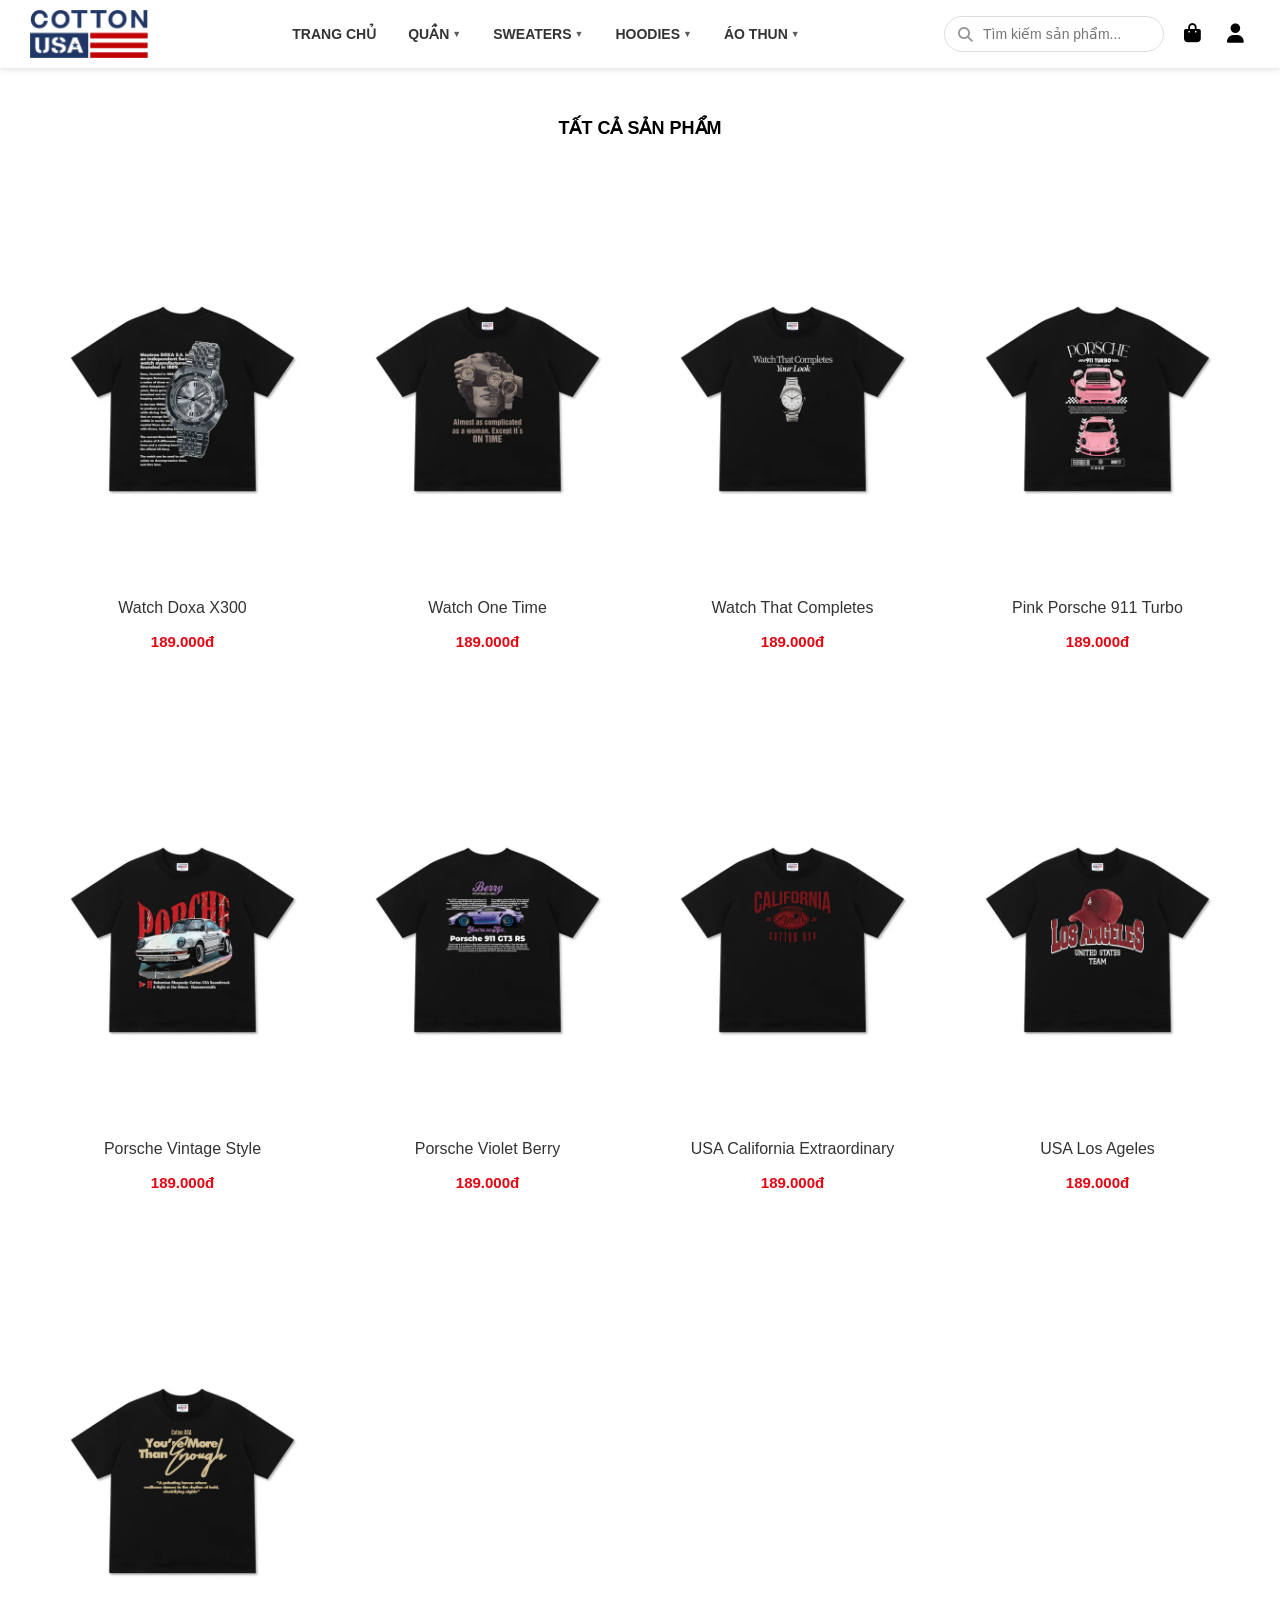
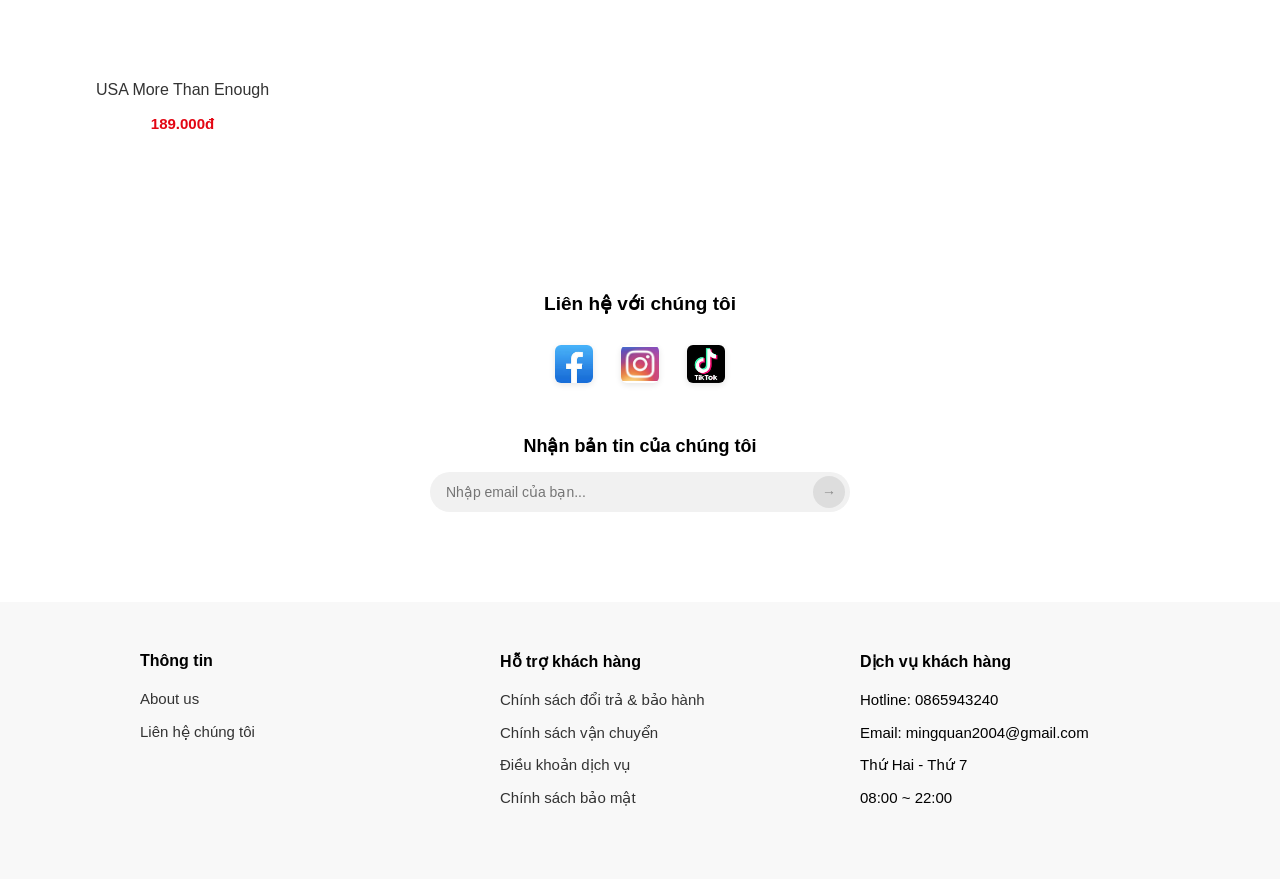
==== aothun.html @ df797b48 "init project" ====
<!DOCTYPE html>
<html lang="vi">
<head>
    <meta charset="UTF-8">
    <meta name="viewport" content="width=device-width, initial-scale=1.0">
    <link rel="stylesheet" href="https://cdnjs.cloudflare.com/ajax/libs/font-awesome/6.5.2/css/all.min.css">
    <link rel="stylesheet" href="style.css">
    <title>DANH MỤC SẢN PHẨM</title>
    <style>
        .product-item.hidden {
            display: none !important;
        }
    </style>
</head>
<body>
    <header>
        <div class="logo">
            <img src="images/logo.avif" alt="Cotton USA">
        </div>
        <ul class="MENU">
            <li><a href="index.html">TRANG CHỦ</a></li>
            <li class="has-submenu">
                <a href="quan.html">QUẦN <span class="arrow">▼</span></a>
                <ul class="sub-menu">
                    <li><a href="quan.html?type=ong-suong">Quần Ống Suông</a></li>
                    <li><a href="quan.html?type=jogger">Quần Jogger</a></li>
                </ul>
            </li>
            <li class="has-submenu">
                <a href="sweater.html">SWEATERS <span class="arrow">▼</span></a>
                <ul class="sub-menu">
                    <li><a href="sweater.html?id=US001">University Sweater</a></li>
                    <li><a href="sweater.html?id=CS001">Car Sweater</a></li>
                    <li><a href="sweater.html?id=FS001">Floral Sweater</a></li>
                </ul>
            </li>
            <li class="has-submenu">
                <a href="hoodies.html">HOODIES <span class="arrow">▼</span></a>
                <ul class="sub-menu">
                    <li><a href="hoodies.html?id=BH001">Basic Hoodie</a></li>
                    <li><a href="hoodies.html?id=PH001">Porsche Hoodie</a></li>
                    <li><a href="hoodies.html?id=USAH001">USA Hoodie</a></li>
                </ul>
            </li>
           <li class="has-submenu">
                <a href="aothun.html ,">ÁO THUN <span class="arrow">▼</span></a>
                <ul class="sub-menu">
                    <li><a href="aothun.html">Áo Thun ngắn tay <span class="arrow">▼</span></a>
                        <ul class="sub-menu">
                            <li><a href="aothun.html?id=W001">Áo Thun Watch</a></li>
                            <li><a href="aothun.html?id=POR001">Áo Thun Poscher</a></li>
                            <li><a href="aothun.html?id=USA001">Áo Thun USA</a></li>
                        </ul>
                    </li>
                    <li><a href="aothundaitay.html">Áo Thun dài tay <span class="arrow">▼</span></a>
                        <ul class="sub-menu"><li>
                            <a href="aothundaitay.html?id=RP001">Áo Thun Dài Tay Rapper</a></li>
                            <li><a href="aothundaitay.html?id=POR001">Áo Thun Dài Tay Poscher</a></li>
                            <li><a href="aothundaitay.html?id=USA001">Áo Thun Dài Tay USA</a></li>
                        </ul>
                    </li>
                </ul>
            </li>
        </ul>
        <div class="other">
            <div class="search-icon">
                <input type="text" placeholder="Tìm kiếm sản phẩm...">
                <i class="fas fa-search"></i>
            </div>
            <div class="cart-wrapper">
                <button class="cart-icon-btn" id="cartBtn" aria-label="Giỏ hàng">
                    <i class="fas fa-shopping-bag"></i>
                    <span class="cart-badge" id="cartBadge">0</span>
                </button>
                <div class="cart-dropdown" id="cartDropdown">
                    <div class="cart-dropdown-header">
                        <span>Giỏ hàng</span>
                        <span id="cartItemCount">0 sản phẩm</span>
                    </div>
                    <div class="cart-items-list" id="cartItemsList">
                        <div class="cart-empty-msg"><i class="fas fa-shopping-bag"></i>Giỏ hàng trống</div>
                    </div>
                    <div class="cart-dropdown-footer" id="cartFooter" style="display:none">
                        <div class="cart-total-row">
                            <span>Tổng cộng:</span>
                            <span class="cart-total-amount" id="cartTotal">0₫</span>
                        </div>
                        <button class="cart-checkout-btn" onclick="window.location.href='giaohang.html'">Thanh toán ngay →</button>
                    </div>
                </div>
            </div>
            <div class="auth-wrapper">
                <button class="auth-icon-btn" id="authBtn" aria-label="Tài khoản">
                    <i class="fas fa-user"></i>
                </button>
                <div class="auth-dropdown" id="authDropdown">
                    <div id="authLoggedOut">
                        <div class="auth-tabs">
                            <button class="auth-tab active" id="tabLogin" onclick="switchTab('login')">Đăng nhập</button>
                            <button class="auth-tab" id="tabRegister" onclick="switchTab('register')">Đăng ký</button>
                        </div>
                        <div class="auth-form-panel" id="panelLogin">
                            <div class="auth-error" id="loginError"></div>
                            <div class="auth-field">
                                <label>Email</label>
                                <input type="email" id="loginEmail" placeholder="example@email.com">
                            </div>
                            <div class="auth-field">
                                <label>Mật khẩu</label>
                                <input type="password" id="loginPassword" placeholder="••••••••">
                            </div>
                            <button class="auth-submit-btn" onclick="doLogin()">Đăng nhập</button>
                        </div>
                        <div class="auth-form-panel" id="panelRegister" style="display:none">
                            <div class="auth-error" id="registerError"></div>
                            <div class="auth-field">
                                <label>Họ tên</label>
                                <input type="text" id="regName" placeholder="Nguyễn Văn A">
                            </div>
                            <div class="auth-field">
                                <label>Email</label>
                                <input type="email" id="regEmail" placeholder="example@email.com">
                            </div>
                            <div class="auth-field">
                                <label>Mật khẩu</label>
                                <input type="password" id="regPassword" placeholder="Tối thiểu 6 ký tự">
                            </div>
                            <button class="auth-submit-btn" onclick="doRegister()">Tạo tài khoản</button>
                        </div>
                    </div>
                    <div id="authLoggedIn" style="display:none">
                        <div class="auth-avatar" id="authAvatar">A</div>
                        <div class="auth-username" id="authUsername">Người dùng</div>
                        <div class="auth-useremail" id="authUserEmail">email@example.com</div>
                        <button class="auth-logout-btn" onclick="doLogout()">Đăng xuất</button>
                    </div>
                </div>
            </div>
        </div>
    <div class="dropdown-overlay" id="dropdownOverlay"></div>
    </header>
<!-------------------------------------------------ao thun--------------------------------------------------------->
     <section class="aothun">
        <div class="container">
            <h2>TẤT CẢ SẢN PHẨM</h2>
            <div class="muahang-list">
 
                <!-- ══════════════ Watch Doxa X300  · id=W001 ══════════════ -->
                <a href="muahang.html?id=WDX300" class="product-item item-W001">
                    <div class="muahang">
                        <img src="aothun/Watch Doxa X300 den.webp" alt="Watch Doxa X300 Đen">
                        <img src="aothun/Watch Doxa X300 kem.webp" alt="Watch Doxa X300 Hồng">
                        <img src="aothun/Watch Doxa X300 trang.webp" alt="Watch Doxa X300 Trắng">
                        <h3>Watch Doxa X300</h3>
                        <p>189.000đ</p>
                    </div>
                </a>
 
                <!-- ══════════════ Watch One Time   · id=W001 ══════════════ -->
                <!-- Porsche Night Speed -->
                <a href="muahang.html?id=WOT001" class="product-item item-W001">
                    <div class="muahang">
                        <img src="aothun/Watch One Time den.webp" alt="Watch One Time Đen">
                        <img src="aothun/Watch One Time kem.webp" alt="Watch One Time Hồng">
                        <img src="aothun/Watch One Time trang.webp" alt="Watch One Time Trắng">
                        <h3>Watch One Time</h3>
                        <p>189.000đ</p>
                    </div>
                </a>
 
                <!-- Watch That Completes  · id=W001 -->
                <a href="muahang.html?id=WTC001" class="product-item item-W001">
                    <div class="muahang">
                        <img src="aothun/Watch That Completes den.webp" alt="Watch That Completes Đen">
                        <img src="aothun/Watch That Completes kem.webp" alt="Watch That Completes Hồng">
                        <img src="aothun/Watch That Completes trang.webp" alt="Watch That Completes Trắng">
                        <h3>Watch That Completes</h3>
                        <p>189.000đ</p>
                    </div>
                </a>
 
                <!-- Pink Porsche 911 Turbo · id=POR001 -->
                <a href="muahang.html?id=PP911T" class="product-item item-POR001">
                    <div class="muahang">
                        <img src="aothun/Pink Porsche 911 Turbo den.webp" alt="Pink Porsche 911 Turbo Đen">
                        <img src="aothun/Pink Porsche 911 Turbo trang.webp" alt="Pink Porsche 911 Turbo Trắng">
                        <img src="aothun/Pink Porsche 911 Turbo kem.webp" alt="Pink Porsche 911 Turbo Hồng">
                        <h3>Pink Porsche 911 Turbo</h3>
                        <p>189.000đ</p>
                    </div>
                </a>
 
                <!-- ══════════════ Porsche Vintage Style  · id=POR001 ══════════════ -->
                <!-- USA City Of Dream -->
                <a href="muahang.html?id=PVS001" class="product-item item-POR001">
                    <div class="muahang">
                        <img src="aothun/Porsche Vintage Style den.webp" alt="Porsche Vintage Style Đen">
                        <img src="aothun/Porsche Vintage Style kem.webp" alt="Porsche Vintage Style Trắng">
                        <img src="aothun/Porsche Vintage Style trang.webp" alt="Porsche Vintage Style Hồng">
                        <h3>Porsche Vintage Style</h3>
                        <p>189.000đ</p>
                    </div>
                </a>
 
                <!-- Porsche Violet Berry  · id=POR001  -->
                <a href="muahang.html?id=PVB001" class="product-item item-POR001">
                    <div class="muahang">
                        <img src="aothun/Porsche Violet Berry den.webp" alt="Porsche Violet Berry Đen">
                        <img src="aothun/Porsche Violet Berry trang.webp" alt="Porsche Violet Berry Trắng">
                        <img src="aothun/Porsche Violet Berry navy.webp" alt="Porsche Violet Berry Navy">
                        <h3>Porsche Violet Berry</h3>
                        <p>189.000đ</p>
                    </div>
                </a>
 
                <!-- USA California Extraordinary · id=USA001  -->
                <a href="muahang.html?id=UCE001" class="product-item item-USA001">
                    <div class="muahang">
                        <img src="aothun/USA California Extraordinary den.webp" alt="USA California Extraordinary Đen">
                        <img src="aothun/USA California Extraordinary trang.webp" alt="USA California Extraordinary Trắng">
                        <img src="aothun/USA California Extraordinary navy.webp" alt="USA California Extraordinary Navy">
                        <h3>USA California Extraordinary</h3>
                        <p>189.000đ</p>
                    </div>
                </a>
                <!-- USA Los Ageles  · id=USA001  -->
                <a href="muahang.html?id=ULA001" class="product-item item-USA001">
                    <div class="muahang">
                        <img src="aothun/USA Los Ageles den.webp" alt="USA Los Ageles Đen">
                        <img src="aothun/USA Los Ageles trang.webp" alt="USA Los Ageles Trắng">
                        <img src="aothun/USA Los Ageles navy.webp" alt="USA Los Ageles Navy">
                        <h3>USA Los Ageles</h3>
                        <p>189.000đ</p>
                    </div>
                </a>
                <!-- USA More Than Enough  · id=USA001  -->
                <a href="muahang.html?id=UMTE001" class="product-item item-USA001">
                    <div class="muahang">
                        <img src="aothun/USA More Than Enough den.webp" alt="USA More Than Enough Đen">
                        <img src="aothun/USA More Than Enough trang.webp" alt="USA More Than Enough Trắng">
                        <img src="aothun/USA More Than Enough navy.webp" alt="USA More Than Enough Navy">
                        <h3>USA More Than Enough</h3>
                        <p>189.000đ</p>
                    </div>
                </a>
 
            </div>
        </div>
    </section>
    <section class="contact"> 
        <h2>Liên hệ với chúng tôi</h2>
        <div class="social-group">
            <a href="https://web.facebook.com/03.august4/" target="_blank" rel="noopener noreferrer">
                <img src="images/Facebook.jpeg" alt="Facebook">
            </a>
            <a href="https://www.instagram.com/ming.quann/" target="_blank" rel="noopener noreferrer">
                <img src="images/instagram.jpeg" alt="Instagram">
            </a>
            <a href="https://www.tiktok.com/@03_august4" target="_blank" rel="noopener noreferrer">
                <img src="images/tiktok.jpeg" alt="TikTok">
            </a>
        </div>
        <h3>Nhận bản tin của chúng tôi</h3>
        <form class="newsletter-form">
            <input type="email" class="newsletter-input" placeholder="Nhập email của bạn...">
            <button type="submit" class="submit-btn">→</button>
        </form>
    </section>

    <div class="footer-top">
        <div class="footer-column">
            <h4>Thông tin</h4>
            <ul>
                <li><a href="https://web.facebook.com/03.august4/">About us</a></li>
                <li><a href="https://web.facebook.com/03.august4/">Liên hệ chúng tôi</a></li>
            </ul>
        </div>
        <div class="footer-column">
            <h4>Hỗ trợ khách hàng</h4>
            <ul>
                <li><a href="https://web.facebook.com/03.august4/">Chính sách đổi trả & bảo hành</a></li>
                <li><a href="https://web.facebook.com/03.august4/">Chính sách vận chuyển</a></li>
                <li><a href="https://web.facebook.com/03.august4/">Điều khoản dịch vụ</a></li>
                <li><a href="https://web.facebook.com/03.august4/">Chính sách bảo mật</a></li>
            </ul>
        </div>
        <div class="footer-column">
            <h4>Dịch vụ khách hàng</h4>
            <ul>
                <li>Hotline: 0865943240</li>
                <li>Email: mingquan2004@gmail.com</li>
                <li>Thứ Hai - Thứ 7</li>
                <li>08:00 ~ 22:00</li>
            </ul>
        </div>
    </div>

     <script>
        // Filter by ?id= — Basic: BH001 | Porsche: PH001 | USA: USAH001
        (function() {
            const params = new URLSearchParams(window.location.search);
            const id = params.get('id');
            if (id) {
                document.querySelectorAll('.product-item').forEach(item => {
                    item.classList.add('hidden');
                });
                document.querySelectorAll('.item-' + id).forEach(item => {
                    item.classList.remove('hidden');
                });
            }
        })();
 
        // Sticky header on scroll
        const header = document.querySelector("header");
        window.addEventListener("scroll", function() {
            if (window.pageYOffset > 0) {
                header.classList.add("sticky");
            } else {
                header.classList.remove("sticky");
            }
        });
    </script>
   <script src="js/cart-auth.js"></script>
    <script>
        // ================= CART/AUTH DROPDOWN (Fix lỗi tương tác: xóa & thanh toán & login/register) =================
        (function initHeaderDropdowns() {
            const cartBtn = document.getElementById('cartBtn');
            const cartDropdown = document.getElementById('cartDropdown');
            const authBtn = document.getElementById('authBtn');
            const authDropdown = document.getElementById('authDropdown');
            const overlay = document.getElementById('dropdownOverlay');

            if (!cartBtn || !cartDropdown || !authBtn || !authDropdown || !overlay) return;

            function closeAll() {
                cartDropdown.classList.remove('open');
                authDropdown.classList.remove('open');
                overlay.classList.remove('active');
            }

            cartBtn.addEventListener('click', function (e) {
                e.stopPropagation();
                const isOpen = cartDropdown.classList.contains('open');
                closeAll();
                if (!isOpen) {
                    cartDropdown.classList.add('open');
                    overlay.classList.add('active');
                }
            });

            authBtn.addEventListener('click', function (e) {
                e.stopPropagation();
                const isOpen = authDropdown.classList.contains('open');
                closeAll();
                if (!isOpen) {
                    authDropdown.classList.add('open');
                    overlay.classList.add('active');
                }
            });

            cartDropdown.addEventListener('click', function (e) { e.stopPropagation(); });
            authDropdown.addEventListener('click', function (e) { e.stopPropagation(); });

            overlay.addEventListener('click', function () { closeAll(); });
            document.addEventListener('click', function () { closeAll(); });
        })();


        (function() {
            var imgPosition = document.querySelectorAll(".aspect-ratio-169 img");
            var imgContainer = document.querySelector(".aspect-ratio-169");
            if (!imgContainer || imgPosition.length === 0) return;
            imgPosition.forEach(function(img, idx) { img.style.left = idx * 100 + "%"; });
            var index = 0;
            setInterval(function() {
                index = (index + 1) % imgPosition.length;
                imgContainer.style.left = "-" + index * 100 + "%";
            }, 5000);
        })();
        // ==================== TÌM KIẾM TOÀN TRANG (CHUYỂN HƯỚNG ĐẾN SEARCH-RESULTS.HTML) ====================
(function() {
    var searchInput = document.querySelector('.search-icon input');
    if (!searchInput) return;
    
    // Tránh gán sự kiện nhiều lần
    if (searchInput.hasAttribute('data-search-bound')) return;
    searchInput.setAttribute('data-search-bound', 'true');
    
    // Đảm bảo input có thể nhập được
    searchInput.disabled = false;
    searchInput.readOnly = false;
    searchInput.style.pointerEvents = 'auto';
    
    // Xử lý khi nhấn Enter
    searchInput.addEventListener('keypress', function(e) {
        if (e.key === 'Enter') {
            const keyword = this.value.trim();
            if (keyword !== '') {
                window.location.href = 'search-results.html?q=' + encodeURIComponent(keyword);
            }
        }
    });
    
    console.log('✅ Tìm kiếm toàn trang đã sẵn sàng!');
})();
    </script>
    
</body>
</html>
---- style.css ----
* {
    margin: 0;
    padding: 0;
    box-sizing: border-box;
    font-family: Arial, Helvetica, sans-serif;
}
a,
a:hover,
a:focus,
a:active {
    text-decoration: none;
}
/* Lui anh xuong duoi */
body {
    padding-top: 67px;
}
header {
    display: flex;
    justify-content: space-between;
    align-items: center;
    padding: 10px 30px;           
    background-color: #fff;
    box-shadow: 0 2px 5px rgba(0,0,0,0.1);
    position: fixed;
    top: 0;
    left: 0;
    width: 100%;
    z-index: 1000;
    background: rgba(255, 255, 255, 0.70);
}
header:hover {
    background: rgba(255, 255, 255, 0.90);
}

/* Logo */
.logo {
    flex: 0 0 auto;
    width: 118px;                 
}
.logo img {
    width: 100%;
    height: auto;
    display: block;
}
.MENU {
    display: flex;
    list-style: none;
    gap: 20px;                   
    flex: 1;
    justify-content: center;
    margin: 0 30px;
}

.MENU li {
    position: relative;
    white-space: nowrap;
}

.MENU li a {
    text-decoration: none;
    color: #333;
    font-size: 14px;             
    font-weight: 600;
    padding: 10px 6px;            
    transition: color 0.3s ease;
    display: flex;
    align-items: center;
    gap: 3px;
}

.MENU li a:hover {
    color: #e30613;
}

.arrow {
    font-size: 9px;
    opacity: 0.8;
    transition: transform 0.3s ease;
}

.MENU li:hover > a > .arrow {
    transform: rotate(180deg);
}

/* ===== SUB-MENU CẤP 1: xuất hiện bên dưới nav item ===== */
.MENU > li > .sub-menu {
    position: absolute;
    top: 100%;
    left: 50%;
    transform: translateX(-50%) translateY(8px);
    width: 210px;
    background-color: #fff;
    border: 1px solid #eee;
    box-shadow: 0 8px 20px rgba(0, 0, 0, 0.12);
    padding: 10px 0;
    visibility: hidden;
    opacity: 0;
    transition: all 0.25s ease;
    z-index: 100;
    border-radius: 4px;
    list-style: none;
}

.MENU > li:hover > .sub-menu {
    visibility: visible;
    opacity: 1;
    transform: translateX(-50%) translateY(0);
}

/* ===== SUB-MENU CẤP 2: xuất hiện sang phải ===== */
.MENU .sub-menu li {
    position: relative;
}

.MENU .sub-menu li > .sub-menu {
    position: absolute;
    top: 0;
    left: 100%;
    transform: translateX(6px);
    width: 210px;
    background-color: #fff;
    border: 1px solid #eee;
    box-shadow: 0 8px 20px rgba(0, 0, 0, 0.12);
    padding: 10px 0;
    visibility: hidden;
    opacity: 0;
    transition: all 0.25s ease;
    z-index: 101;
    border-radius: 4px;
    list-style: none;
}

.MENU .sub-menu li:hover > .sub-menu {
    visibility: visible;
    opacity: 1;
    transform: translateX(0);
}

/* Mũi tên cấp 2 quay sang phải thay vì xuống */
.MENU .sub-menu li:hover > a > .arrow {
    transform: rotate(-90deg);
}

/* ===== STYLE CHUNG CHO LINK TRONG SUB-MENU ===== */
.sub-menu li a {
    font-weight: normal;
    font-size: 14px;
    padding: 9px 20px;
    display: flex;
    align-items: center;
    justify-content: space-between;
    color: #444;
}

.sub-menu li a:hover {
    color: #e30613;
    background-color: #f9f9f9;
}

/* Làm nổi item đang mở sub-sub-menu */
.MENU .sub-menu li:hover > a {
    color: #e30613;
    background-color: #f9f9f9;
}

/* ==================== PHẦN BÊN PHẢI ==================== */
.other {
    display: flex;
    align-items: center;
    gap: 14px;                    
    flex: 0 0 auto;
}
.search-icon {
    position: relative;
    width: 220px;                 
}

.search-icon input {
    width: 100%;
    padding: 9px 15px 9px 38px;
    border: 1px solid #ddd;
    border-radius: 25px;
    font-size: 14px;
    outline: none;
}

.search-icon i {
    position: absolute;
    left: 14px;
    top: 50%;
    transform: translateY(-50%);
    color: #999;
    font-size: 15px;
}

.dropdown-overlay {
    display: none;
    position: fixed;
    inset: 0;
    z-index: 999;
}
.dropdown-overlay.active { display: block; }

/* -----------------------------------------------------------Shared animation------------------------------------------------ */
@keyframes cuDropIn {
    from { opacity: 0; transform: translateY(-10px) scale(.97); }
    to   { opacity: 1; transform: translateY(0)     scale(1);   }
}

/* ========================================================GIỎ HÀNG====================================================== */
.cart-wrapper {
    position: relative;
    display: inline-flex;
    align-items: center;
}

.cart-icon-btn {
    position: relative;
    background: none;
    border: none;
    cursor: pointer;
    color: inherit;
    font-size: 1.2rem;
    padding: 4px 6px;
    display: inline-flex;
    align-items: center;
}

/* Badge */
.cart-badge {
    position: absolute;
    top: -7px;
    right: -7px;
    background: #e63946;
    color: #fff;
    border-radius: 50%;
    min-width: 18px;
    height: 18px;
    font-size: 10px;
    font-weight: 700;
    display: none;          /* JS sẽ đổi thành flex khi có hàng */
    align-items: center;
    justify-content: center;
    padding: 0 3px;
    line-height: 1;
    box-shadow: 0 2px 6px rgba(230,57,70,.45);
    pointer-events: none;
    transition: transform .2s cubic-bezier(.34,1.56,.64,1);
}
.cart-badge.bump { transform: scale(1.5); }

/* Dropdown container */
.cart-dropdown {
    display: none;
    position: absolute;
    top: calc(100% + 14px);
    right: 0;
    width: 340px;
    background: #fff;
    border-radius: 14px;
    box-shadow: 0 14px 40px rgba(0,0,0,.15), 0 2px 8px rgba(0,0,0,.07);
    z-index: 9999;
    overflow: hidden;
    animation: cuDropIn .22s ease;
}
.cart-dropdown.open { display: block; }

/* Header */
.cart-dropdown-header {
    display: flex;
    justify-content: space-between;
    align-items: center;
    padding: 15px 18px 13px;
    border-bottom: 1px solid #f2f2f2;
    font-weight: 700;
    font-size: 14px;
    color: #111;
}
.cart-dropdown-header span:last-child {
    font-size: 12px;
    font-weight: 400;
    color: #aaa;
}

/* List */
.cart-items-list {
    max-height: 280px;
    overflow-y: auto;
    scrollbar-width: thin;
    scrollbar-color: #ddd transparent;
}
.cart-items-list::-webkit-scrollbar { width: 4px; }
.cart-items-list::-webkit-scrollbar-thumb { background: #ddd; border-radius: 4px; }

/* Empty */
.cart-empty-msg {
    text-align: center;
    padding: 32px 20px;
    color: #bbb;
    font-size: 13px;
    line-height: 1.7;
}
.cart-empty-msg i { display: block; font-size: 28px; margin-bottom: 10px; opacity: .45; }

/* Item row */
.cart-item-row {
    display: flex;
    align-items: center;
    gap: 12px;
    padding: 10px 18px;
    border-bottom: 1px solid #f8f8f8;
    transition: background .15s;
}
.cart-item-row:last-child { border-bottom: none; }
.cart-item-row:hover { background: #fafafa; }

.cart-item-img {
    width: 52px;
    height: 52px;
    object-fit: cover;
    border-radius: 8px;
    flex-shrink: 0;
    background: #eee;
}
.cart-item-img-placeholder {
    width: 52px;
    height: 52px;
    border-radius: 8px;
    background: #f0f0f0;
    display: flex;
    align-items: center;
    justify-content: center;
    color: #ccc;
    font-size: 20px;
    flex-shrink: 0;
}

.cart-item-info { flex: 1; min-width: 0; }
.cart-item-name {
    font-size: 13px;
    font-weight: 600;
    color: #111;
    white-space: nowrap;
    overflow: hidden;
    text-overflow: ellipsis;
}
.cart-item-meta { font-size: 11px; color: #999; margin-top: 3px; }

.cart-item-price {
    font-size: 13px;
    font-weight: 700;
    color: #e63946;
    white-space: nowrap;
    flex-shrink: 0;
}

.cart-item-remove {
    background: none;
    border: none;
    cursor: pointer;
    color: #d0d0d0;
    font-size: 13px;
    padding: 4px 5px;
    border-radius: 5px;
    flex-shrink: 0;
    transition: color .2s, background .2s;
}
.cart-item-remove:hover { color: #e63946; background: #fff0f1; }

/* Footer */
.cart-dropdown-footer {
    padding: 14px 18px 16px;
    border-top: 1px solid #f2f2f2;
    background: #fafafa;
}
.cart-total-row {
    display: flex;
    justify-content: space-between;
    align-items: center;
    margin-bottom: 12px;
    font-size: 13px;
    color: #555;
}
.cart-total-amount { font-weight: 700; font-size: 16px; color: #e63946; }

.cart-checkout-btn {
    width: 100%;
    background: #111;
    color: #fff;
    border: none;
    border-radius: 9px;
    padding: 13px;
    font-size: 13px;
    font-weight: 700;
    cursor: pointer;
    letter-spacing: .5px;
    transition: background .2s, transform .15s;
}
.cart-checkout-btn:hover { background: #e63946; transform: translateY(-1px); }
.cart-checkout-btn:active { transform: translateY(0); }

/* ================================================================TÀI KHOẢN================================================================ */
.auth-wrapper {
    position: relative;
    display: inline-flex;
    align-items: center;
}

.auth-icon-btn {
    background: none;
    border: none;
    cursor: pointer;
    color: inherit;
    font-size: 1.2rem;
    padding: 4px 6px;
    display: inline-flex;
    align-items: center;
}

/* Dropdown container */
.auth-dropdown {
    display: none;
    position: absolute;
    top: calc(100% + 14px);
    right: 0;
    width: 300px;
    background: #fff;
    border-radius: 14px;
    box-shadow: 0 14px 40px rgba(0,0,0,.15), 0 2px 8px rgba(0,0,0,.07);
    z-index: 9999;
    overflow: hidden;
    animation: cuDropIn .22s ease;
}
.auth-dropdown.open { display: block; }

/* Tabs */
.auth-tabs { display: flex; border-bottom: 1px solid #f2f2f2; }

.auth-tab {
    flex: 1;
    padding: 14px 10px;
    background: none;
    border: none;
    border-bottom: 2.5px solid transparent;
    cursor: pointer;
    font-size: 13px;
    font-weight: 600;
    color: #bbb;
    letter-spacing: .3px;
    transition: color .2s, border-color .2s;
}
.auth-tab.active { color: #111; border-bottom-color: #111; }
.auth-tab:hover:not(.active) { color: #555; }

/* Form panel */
.auth-form-panel { padding: 18px 20px 22px; }

.auth-field { margin-bottom: 13px; }

.auth-field label {
    display: block;
    font-size: 11px;
    font-weight: 700;
    color: #888;
    text-transform: uppercase;
    letter-spacing: .6px;
    margin-bottom: 5px;
}

.auth-field input {
    width: 100%;
    padding: 10px 13px;
    border: 1.5px solid #ebebeb;
    border-radius: 9px;
    font-size: 14px;
    color: #111;
    outline: none;
    background: #fafafa;
    box-sizing: border-box;
    transition: border-color .2s, box-shadow .2s, background .2s;
}
.auth-field input:focus {
    border-color: #111;
    background: #fff;
    box-shadow: 0 0 0 3px rgba(0,0,0,.06);
}
.auth-field input::placeholder { color: #ccc; }

/* Error */
.auth-error {
    font-size: 12px;
    color: #e63946;
    background: #fff5f5;
    border: 1px solid #ffd6d8;
    border-radius: 7px;
    padding: 8px 12px;
    margin-bottom: 12px;
    display: none;
}

/* Submit */
.auth-submit-btn {
    width: 100%;
    background: #111;
    color: #fff;
    border: none;
    border-radius: 9px;
    padding: 12px;
    font-size: 13px;
    font-weight: 700;
    cursor: pointer;
    letter-spacing: .5px;
    margin-top: 4px;
    transition: background .2s, transform .15s;
}
.auth-submit-btn:hover { background: #e63946; transform: translateY(-1px); }
.auth-submit-btn:active { transform: translateY(0); }

/* Logged-in */
.auth-logged-in {
    padding: 24px 20px 22px;
    text-align: center;
    display: flex;
    flex-direction: column;
    align-items: center;
}

.auth-avatar {
    width: 56px;
    height: 56px;
    border-radius: 50%;
    background: #111;
    color: #fff;
    font-size: 22px;
    font-weight: 700;
    display: flex;
    align-items: center;
    justify-content: center;
    margin: 0 auto 12px;
    box-shadow: 0 4px 12px rgba(0,0,0,.18);
    flex-shrink: 0;
}
.auth-username {
    font-weight: 700;
    font-size: 15px;
    color: #111;
    margin-bottom: 4px;
    width: 100%;
    text-align: center;
}
.auth-useremail {
    font-size: 12px;
    color: #aaa;
    margin-bottom: 18px;
    word-break: break-all;
    width: 100%;
    text-align: center;
}

.auth-logout-btn {
    background: none;
    border: 1.5px solid #e8e8e8;
    border-radius: 9px;
    padding: 10px 0;
    font-size: 13px;
    font-weight: 600;
    color: #666;
    cursor: pointer;
    width: 100%;
    transition: border-color .2s, color .2s, background .2s;
}
.auth-logout-btn:hover { border-color: #e63946; color: #e63946; background: #fff5f5; }
.other a {
    color: #333;
    font-size: 20px;
    transition: color 0.3s ease;
}

.other a:hover {
    color: #e30613;
}
/* chinh sua anh nen to */
.aspect-ratio-169 {
  display: block;
  position: relative;
  padding-top: 56.25%;
  transition: 0.5s;
}

.aspect-ratio-169 img {
  display: block;
  position: absolute;
  width: 100%;
  height: 75%;
  top: 0;
  left: 0;
  object-fit: cover;
}
/*--------------------------Badge sp mới hiển thị trên sp------------------------------------------*/
.product-image-wrapper {
    position: relative;
    overflow: hidden;
}

.save-badge {
    position: absolute;
    top: 12px;
    left: 12px;
    background: #e30613;
    color: #fff;
    font-size: 12px;
    font-weight: 700;
    padding: 4px 12px;
    border-radius: 4px;
    z-index: 10;
    box-shadow: 0 2px 6px rgba(0,0,0,0.15);
    white-space: nowrap;
}

/* dạng badge bo góc trái kiểu khác */
.save-badge.style-2 {
    top: 0;
    left: 0;
    border-radius: 0 0 8px 0;
    padding: 5px 12px;
}
.save-badge {
    animation: pulse 1.5s ease infinite;
}
.moinhat .muahang p { 
    color: #e30613; font-weight: bold; 
}


/* ================================================= PHẦN LIÊN HỆ ===================================================== */
.contact {
    text-align: center;
    padding: 70px 0 90px 0;
    background-color: #fff;
}

.contact h2 {
    font-size: 19px;
    font-weight: bold;
    margin-bottom: 30px;
    color: #000;
}

.social-group {
    display: flex;
    justify-content: center;
    gap: 28px;
    margin-bottom: 48px;
    position: relative;
    z-index: 1;
}
.social-group a {
    display: inline-block;
    cursor: pointer;
}
.social-group img {
    height: 38px !important;
    width: auto !important;
    max-width: 38px !important;
    min-width: 0 !important;
    min-height: 0 !important;
    object-fit: contain !important;
    flex-shrink: 1 !important;
    border-radius: 6px;
    box-shadow: 0 2px 6px rgba(0,0,0,0.1);
}
.contact h3 {
    font-size: 18px;
    font-weight: bold;
    margin-bottom: 15px;
    color: #000;
}
/* Newsletter */
h3 {
    font-size: 18px;
    font-weight: bold;
    margin-bottom: 16px;
    color: #000;
}

.newsletter-form {
    position: relative;
    max-width: 420px;
    margin: 0 auto;
}

.newsletter-input {
    width: 100%;
    padding: 12px 38px 12px 16px;
    border: none;
    border-radius: 30px;
    background: #f1f1f1;
    font-size: 14px;
    outline: none;
}

.submit-btn {
    position: absolute;
    cursor: pointer;
    right: 5px;          
    top: 50%;
    transform: translateY(-50%);
    width: 32px;
    height: 32px;
    border-radius: 50%;
    background: #ddd;
    color: #888;
    border: none;
    font-size: 14px;
}
/* ==================== PHẦN FOOTER ==================== */
.footer-top {
    display: flex;
    justify-content: center;        
    gap: 80px;                      
    padding: 50px 40px 60px 40px;
    background-color: #f8f8f8;
    flex-wrap: wrap;
}

.footer-column {
    flex: 1;
    max-width: 280px;               
    text-align: left;
}

.footer-column h4 {
    font-size: 16px;
    font-weight: bold;
    margin-bottom: 18px;
    color: #000;
}

.footer-column ul {
    list-style: none;
    padding: 0;
    margin: 0;
}

.footer-column li {
    margin-bottom: 10px;
    font-size: 15px;
    line-height: 1.5;
}

.footer-column a {
    color: #333;
    text-decoration: none;
}

.footer-column a:hover {
    text-decoration: underline;
}
/* ==================== quan ==================== */
.quan {
    padding: 50px 0;
}

.container {
    width: 1200px;
    margin: 0 auto;
}

.muahang-list {
    display: grid;
    grid-template-columns: repeat(4, 1fr);
    gap: 20px;
    margin-top: 30px;
}

.muahang {
    text-align: center;
    transition: 0.3s;
    cursor: pointer;
}

.muahang a {
    text-decoration: none;
}

.muahang img {
    width: 100%;
}
.muahang img {
    width: 100%;
}

.muahang:hover {
    transform: scale(1.05);
}
.quan .muahang p {
    font-size: 15px;
    color: #e30613;
    font-weight: bold;
    margin-top: 5px;
}
.quan .muahang h3 {
    margin-top: 10px;
    font-size: 16px;
    color: #333;
    font-weight: normal;
}



/*----------------------------------------------sweater--------------------------------------------------- */
.sweater {
    padding: 50px 0;
}

.sweater .container {
    width: 1200px;
    margin: 0 auto;
}

.sweater h2 {
    text-align: center;
    margin-bottom: 20px;
    font-size: 18px;
    font-weight: bold;
    color: #000;
}

.sweater .muahang-list {
    display: grid;
    grid-template-columns: repeat(4, 1fr);
    gap: 20px;
    margin-top: 30px;
}

.sweater .muahang {
    text-align: center;
    transition: 0.3s;
    cursor: pointer;
}

.sweater .muahang a {
    text-decoration: none;
    color: inherit;
}

.sweater .muahang img {
    width: 100%;
    height: auto;
    display: block;
}

/* Ẩn tất cả ảnh trong muahang, chỉ hiển thị ảnh đầu tiên */
.sweater .muahang img:not(:first-child) {
    display: none;
}

.sweater .muahang:hover {
    transform: scale(1.05);
}

.sweater .muahang h3 {
    margin-top: 10px;
    font-size: 16px;
    color: #333;
    font-weight: normal;
}

.sweater .muahang p {
    font-size: 15px;
    color: #e30613;
    font-weight: bold;
    margin-top: 5px;
}

/* Product item styles */
.sweater .product-item {
    text-decoration: none;
    color: inherit;
}

.sweater .product-item.hidden {
    display: none !important;
}
/*----------------------------------------------hoodie--------------------------------------------------- */
.hoodies {
    padding: 50px 0;
}

.hoodies .container {
    width: 1200px;
    margin: 0 auto;
}

.hoodies h2 {
    text-align: center;
    margin-bottom: 20px;
    font-size: 18px;
    font-weight: bold;
    color: #000;
}

.hoodies .muahang-list {
    display: grid;
    grid-template-columns: repeat(4, 1fr);
    gap: 20px;
    margin-top: 30px;
}

.hoodies .muahang {
    text-align: center;
    transition: 0.3s;
    cursor: pointer;
}

.hoodies .muahang a {
    text-decoration: none;
    color: inherit;
}

.hoodies .muahang img {
    width: 100%;
    height: auto;
    display: block;
}

/* Ẩn tất cả ảnh trong muahang, chỉ hiển thị ảnh đầu tiên */
.hoodies .muahang img:not(:first-child) {
    display: none;
}

.hoodies .muahang:hover {
    transform: scale(1.05);
}

.hoodies .muahang h3 {
    margin-top: 10px;
    font-size: 16px;
    color: #333;
    font-weight: normal;
}

.hoodies .muahang p {
    font-size: 15px;
    color: #e30613;
    font-weight: bold;
    margin-top: 5px;
}

/* Product item styles */
.hoodies .product-item {
    text-decoration: none;
    color: inherit;
}

.hoodies .product-item.hidden {
    display: none !important;
}
/*-------------------------------------ao thun dai tay-------------------------------------------------- */
.aothundaitay {
    padding: 50px 0;
}

.aothundaitay .container {
    width: 1200px;
    margin: 0 auto;
}

.aothundaitay h2 {
    text-align: center;
    margin-bottom: 20px;
    font-size: 18px;
    font-weight: bold;
    color: #000;
}

.aothundaitay .muahang-list {
    display: grid;
    grid-template-columns: repeat(4, 1fr);
    gap: 20px;
    margin-top: 30px;
}

.aothundaitay .muahang {
    text-align: center;
    transition: 0.3s;
    cursor: pointer;
}

.aothundaitay .muahang a {
    text-decoration: none;
    color: inherit;
}

.aothundaitay .muahang img {
    width: 100%;
    height: auto;
    display: block;
}

/* Ẩn tất cả ảnh trong muahang, chỉ hiển thị ảnh đầu tiên */
.aothundaitay .muahang img:not(:first-child) {
    display: none;
}

.aothundaitay .muahang:hover {
    transform: scale(1.05);
}

.aothundaitay .muahang h3 {
    margin-top: 10px;
    font-size: 16px;
    color: #333;
    font-weight: normal;
}

.aothundaitay .muahang p {
    font-size: 15px;
    color: #e30613;
    font-weight: bold;
    margin-top: 5px;
}

/* Product item styles */
.aothundaitay .product-item {
    text-decoration: none;
    color: inherit;
}

.aothundaitay .product-item.hidden {
    display: none !important;
}
/*-------------------------------------ao thun-------------------------------------------------- */
.aothun {
    padding: 50px 0;
}

.aothun .container {
    width: 1200px;
    margin: 0 auto;
}

.aothun h2 {
    text-align: center;
    margin-bottom: 20px;
    font-size: 18px;
    font-weight: bold;
    color: #000;
}

.aothun .muahang-list {
    display: grid;
    grid-template-columns: repeat(4, 1fr);
    gap: 20px;
    margin-top: 30px;
}

.aothun .muahang {
    text-align: center;
    transition: 0.3s;
    cursor: pointer;
}

.aothun .muahang a {
    text-decoration: none;
    color: inherit;
}

.aothun .muahang img {
    width: 100%;
    height: auto;
    display: block;
}

/* Ẩn tất cả ảnh trong muahang, chỉ hiển thị ảnh đầu tiên */
.aothun .muahang img:not(:first-child) {
    display: none;
}

.aothun .muahang:hover {
    transform: scale(1.05);
}

.aothun .muahang h3 {
    margin-top: 10px;
    font-size: 16px;
    color: #333;
    font-weight: normal;
}

.aothun .muahang p {
    font-size: 15px;
    color: #e30613;
    font-weight: bold;
    margin-top: 5px;
}

/* Product item styles */
.aothun .product-item {
    text-decoration: none;
    color: inherit;
}

.aothun .product-item.hidden {
    display: none !important;
}
/* ==================== Mua hang ==================== */
.muahang {
    padding: 40px 0;
    font-family: Arial, Helvetica, sans-serif;
}
.container {
    width: 1200px;
    margin: 0 auto;
}
/* Breadcrumb */
.muahang-top {
    margin-bottom: 25px;
    font-size: 13px;
    color: #777;
    display: flex;
    align-items: center;
    flex-wrap: wrap;
}
.muahang-top p {
    margin: 0;
    color: #777;
}
.muahang-top p:last-child {
    color: #333;
    font-weight: 500;
}
.muahang-top span {
    margin: 0 8px;
    color: #aaa;
}
/* Layout chính */
.row {
    display: flex;
    flex-wrap: wrap;
}
/* LEFT – Hình ảnh */
.muahang-content-left {
    width: 50%;
    padding-right: 15px;
}
.muahang-content-left-big-img img {
    width: 100%;
    border-radius: 8px;
    display: block;
}
/* Ẩn ảnh nhỏ (nếu có) */
.muahang-content-left-small-img {
    display: none;
}
/* RIGHT – Thông tin */
.muahang-content-right {
    width: 50%;
    padding-left: 60px;
}
/* Tên sản phẩm */
.muahang-content-right-name h1 {
    font-size: 22px;
    font-weight: 700;
    color: #111;
    margin-bottom: 4px;
    line-height: 1.4;
}
.ma-san-pham {
    font-size: 13px;
    color: #999;
    margin-bottom: 20px;
}
/* Giá */
.muahang-content-right-muahang-price p {
    font-size: 28px;
    font-weight: 700;
    color: #111;
    margin-bottom: 25px;
}
.muahang-content-right-muahang-price sup {
    font-size: 18px;
    font-weight: 400;
    color: #555;
    margin-left: 2px;
}
/* ==================== MÀU SẮC (SWATCH ẢNH) ==================== */
.muahang-content-right-muahang-color {
    margin-bottom: 20px;
    font-size: 14px;
    display: flex;
    flex-direction: column;
    gap: 6px;
}
.muahang-content-right-muahang-color p {
    margin: 0;
}
.required {
    color: #e76f51;
    font-weight: 500;
    margin-left: 2px;
}
.color-swatches {
    display: flex;
    flex-wrap: wrap;
    gap: 10px;
}
.swatch-item {
    width: 64px;
    height: 64px;
    border: 2px solid #ddd;
    border-radius: 6px;
    overflow: hidden;
    cursor: pointer;
    transition: all 0.2s ease;
    background: #fff;
    display: flex;
    align-items: center;
    justify-content: center;
    position: relative; /* để dùng tooltip */
}
.swatch-item img {
    width: 100%;
    height: 100%;
    object-fit: cover;
    display: block;
}
.swatch-item:hover {
    border-color: #999;
    transform: scale(1.05);
}
/* Swatch đang được chọn */
.swatch-item.active {
    border-color: #e76f51;
    box-shadow: 0 0 6px rgba(231, 111, 81, 0.4);
}
/* Tooltip hiển thị tên màu khi hover */
.swatch-item::after {
    content: attr(data-color);
    position: absolute;
    bottom: -28px;
    left: 50%;
    transform: translateX(-50%);
    background: #333;
    color: #fff;
    padding: 3px 10px;
    border-radius: 4px;
    font-size: 12px;
    white-space: nowrap;
    opacity: 0;
    transition: opacity 0.2s ease;
    pointer-events: none;
    z-index: 5;
}
.swatch-item:hover::after {
    opacity: 1;
}
#selectedColorName {
    font-weight: 600;
    color: #111;
}
/* ==================== SIZE ==================== */
.muahang-content-right-muahang-size {
    margin-bottom: 20px;
    font-size: 14px;
}
.muahang-content-right-muahang-size p {
    margin-bottom: 8px;
}
.Size span {
    display: inline-block;
    border: 1px solid #ccc;
    padding: 9px 16px;
    margin-right: 8px;
    margin-bottom: 8px;
    cursor: pointer;
    border-radius: 4px;
    font-size: 14px;
    font-weight: 500;
    transition: all 0.2s;
    background: #fff;
    color: #333;
}
.Size span:hover {
    border-color: #333;
    background: #f5f5f5;
}
.Size span.active {
    background: #111;
    color: #fff;
    border-color: #111;
}
/* Số lượng */
.quantily {
    margin-bottom: 10px;
    display: flex;
    align-items: center;
    gap: 12px;
    font-size: 14px;
}
.quantily p {
    margin: 0;
}
.quantily input {
    width: 65px;
    padding: 8px 5px;
    text-align: center;
    border: 1px solid #ddd;
    border-radius: 4px;
    font-size: 14px;
    outline: none;
}
.size-warning {
    color: #e76f51;
    font-size: 13px;
    margin-top: 10px;
    margin-bottom: 20px;
}
/* Nút */
.muahang-content-right-muahang-button {
    display: flex;
    gap: 12px;
    margin-top: 10px;
}
.muahang-content-right-muahang-button button {
    flex: 1;
    padding: 14px 0;
    font-size: 15px;
    font-weight: 700;
    text-transform: uppercase;
    border-radius: 4px;
    cursor: pointer;
    transition: all 0.3s;
    letter-spacing: 0.5px;
    background: #fff;
    border: 2px solid transparent;
}
.btn-mua {
    background: #111 !important;
    color: #fff !important;
    border-color: #111 !important;
}
.btn-mua:hover {
    background: #333 !important;
    border-color: #333 !important;
}
.btn-tim {
    background: #fff !important;
    color: #111 !important;
    border-color: #111 !important;
}
.btn-tim:hover {
    background: #111 !important;
    color: #fff !important;
}
/* Hỗ trợ */
.support-shortcuts {
    display: flex;
    justify-content: space-around;
    margin-top: 30px;
    padding-top: 20px;
    border-top: 1px solid #eee;
}
.support-item {
    display: flex;
    align-items: center;
    gap: 8px;
    font-size: 13px;
    color: #555;
    cursor: pointer;
    transition: color 0.2s;
}
.support-item:hover {
    color: #111;
}
.support-item i {
    font-size: 16px;
    width: 20px;
    text-align: center;
}
/* Bảng size tham khảo */
.muahang-content-right-bottom-content-title-item {
    margin-top: 30px;
    text-align: center;
}
/*-----------------------------------------------giao hang--------------------------------------------------- */
.giaohang {
    padding: 30px 0 60px;
}

/* --- PROGRESS BAR --- */
.giaohang-top-wrap {
    display: flex;
    justify-content: center;
    align-items: center;
    margin-bottom: 50px;
}
.giaohang-top {
    position: relative;
    height: 2px;
    width: 50%;
    background-color: #ddd;
    display: flex;
    justify-content: space-between;
    align-items: center;
}
.giaohang-top-item {
    width: 40px;
    height: 40px;
    background-color: #fff;
    border-radius: 50%;
    border: 2px solid #ddd;
    display: flex;
    align-items: center;
    justify-content: center;
    position: relative;
    z-index: 1;
}
.giaohang-top-item i {
    font-size: 14px;
    color: #bbb;
}
.giaohang-top-adress {
    border-color: #0895f3;
    background-color: #fff;
}
.giaohang-top-adress i {
    color: #0895f3;
}

/* --- LAYOUT 2 CỘT NGANG --- */
.giaohang-content {
    display: flex;
    flex-direction: row;
    gap: 40px;
    align-items: flex-start;
    width: 100%;
}

/* --- CỘT TRÁI: Form --- */
.giaohang-content-left {
    flex: 0 0 55%;
    width: 55%;
    min-width: 0;
}

.giaohang-content-left > p {
    font-size: 13px;
    font-weight: bold;
    margin-bottom: 16px;
    color: #222;
}

/* Đăng nhập */
.giaohang-content-left-dangnhap {
    display: flex;
    align-items: center;
    gap: 8px;
    margin-bottom: 10px;
}
.giaohang-content-left-dangnhap i {
    font-size: 13px;
    color: #555;
}
.giaohang-content-left-dangnhap p {
    font-size: 13px;
    color: #333;
}

/* Radio rows */
.giaohang-content-left-khachle,
.giaohang-content-left-dangky {
    display: flex;
    align-items: center;
    gap: 8px;
    margin-bottom: 6px;
}
.giaohang-content-left-khachle input[type="radio"],
.giaohang-content-left-dangky input[type="radio"] {
    margin: 0;
    accent-color: #0895f3;
    width: 14px;
    height: 14px;
    cursor: pointer;
    flex-shrink: 0;
}
.giaohang-content-left-khachle p,
.giaohang-content-left-dangky p {
    font-size: 13px;
    color: #333;
}

/* Grid 2 cột cho inputs */
.giaohang-content-left-thongtin-top {
    display: flex;
    flex-wrap: wrap;
    gap: 14px 16px;
    margin-top: 18px;
}
.giaohang-content-left-thongtin-top-item {
    flex: 0 0 calc(50% - 8px);
    display: flex;
    flex-direction: column;
    min-width: 0;
}
/* Ô địa chỉ full width */
.giaohang-content-left-thongtin-top-item.full {
    flex: 0 0 100%;
}
.giaohang-content-left-thongtin-top-item label {
    font-size: 12px;
    color: #333;
    margin-bottom: 5px;
}
.giaohang-content-left-thongtin-top-item input {
    height: 36px;
    border: 1px solid #ccc;
    padding: 0 8px;
    font-size: 13px;
    outline: none;
    background: #fff;
    width: 100%;
    box-sizing: border-box;
}
.giaohang-content-left-thongtin-top-item input:focus {
    border-color: #888;
}

/* Nút dưới form */
.giaohang-content-left-button {
    display: flex;
    justify-content: space-between;
    align-items: center;
    margin-top: 24px;
}
.giaohang-content-left-button a {
    display: flex;
    align-items: center;
    gap: 4px;
    font-size: 13px;
    color: #444;
    text-decoration: none;
}
.giaohang-content-left-button a:hover {
    text-decoration: underline;
}
.giaohang-content-left-button button {
    height: 40px;
    border: 2px solid #222;
    background: #fff;
    padding: 0 22px;
    font-size: 12px;
    font-weight: bold;
    text-transform: uppercase;
    letter-spacing: 0.5px;
    cursor: pointer;
    transition: background 0.2s, color 0.2s;
}
.giaohang-content-left-button button:hover {
    background: #222;
    color: #fff;
}

/* --- CỘT PHẢI: Bảng đơn hàng --- */
.giaohang-content-right {
    flex: 1;
    min-width: 0;
    align-self: flex-start;
}
.giaohang-content-right table {
    width: 100%;
    border-collapse: collapse;
    font-size: 13px;
}
.giaohang-content-right table th {
    padding: 8px 6px;
    border-bottom: 1px solid #ddd;
    font-weight: bold;
    font-size: 13px;
    color: #222;
    text-align: left;
}
.giaohang-content-right table th:not(:first-child),
.giaohang-content-right table tbody td:not(:first-child),
.giaohang-content-right table tfoot td:not(:first-child) {
    text-align: center;
}
.giaohang-content-right table th:last-child,
.giaohang-content-right table tbody td:last-child,
.giaohang-content-right table tfoot td:last-child {
    text-align: right;
}
.giaohang-content-right table tbody td {
    padding: 10px 6px;
    border-bottom: 1px solid #eee;
    color: #333;
    vertical-align: middle;
}
.giaohang-content-right table tfoot td {
    padding: 10px 6px;
    font-weight: bold;
    border-top: 1px solid #ddd;
    color: #222;
}
/*-----------------------------------------------------chuyen tien--------------------------------------------------- */
.chuyentien {
    padding: 30px 0 60px;
}

/* --- PROGRESS BAR --- */
.chuyentien-top-wrap {
    display: flex;
    justify-content: center;
    align-items: center;
    margin-bottom: 50px;
}
.chuyentien-top {
    position: relative;
    height: 2px;
    width: 50%;
    background-color: #ddd;
    display: flex;
    justify-content: space-between;
    align-items: center;
}
.chuyentien-top-item {
    width: 40px;
    height: 40px;
    background-color: #fff;
    border-radius: 50%;
    border: 2px solid #ddd;
    display: flex;
    align-items: center;
    justify-content: center;    
    position: relative;
    z-index: 1;
}
.chuyentien-top-item i {
    font-size: 14px;
    color: #bbb;
}
.chuyentien-top-chuyentien {
    border-color: #0895f3;
    background-color: #fff;
}
.chuyentien-top-chuyentien i {
    color: #0895f3;
}

/* --- LAYOUT 2 CỘT CHO PHẦN THANH TOÁN --- */
.chuyentien-content.row {
    display: flex;
    flex-direction: row;
    gap: 40px;
    align-items: flex-start;
    width: 100%;
}

/* --- CỘT TRÁI: Phương thức thanh toán --- */
.chuyentien-content-left {
    width: 55%;
    flex: 0 0 55%;
    min-width: 0;
}

.chuyentien-content-left-phuongthuc-giaohang {
    margin-bottom: 30px;
}

.chuyentien-content-left-phuongthuc-giaohang > p {
    font-size: 14px;
    font-weight: bold;
    color: #222;
    margin-bottom: 12px;
}

.chuyentien-content-left-phuongthuc-giaohang-item {
    display: flex;
    align-items: center;
    gap: 8px;
    padding: 10px 0;
    font-size: 13px;
    color: #333;
}

.chuyentien-content-left-phuongthuc-giaohang-item input[type="radio"] {
    margin: 0;
    accent-color: #0895f3;
    width: 14px;
    height: 14px;
    cursor: pointer;
}

.chuyentien-content-left-phuongthuc-thanhtoan > p:first-of-type {
    font-size: 14px;
    font-weight: bold;
    color: #222;
    margin-bottom: 8px;
}

.chuyentien-content-left-phuongthuc-thanhtoan > p:nth-of-type(2) {
    font-size: 12px;
    color: #666;
    margin-bottom: 16px;
    line-height: 1.5;
}

.chuyentien-content-left-phuongthuc-thanhtoan-item {
    display: flex;
    align-items: center;
    gap: 8px;
    padding: 8px 0;
    font-size: 13px;
    color: #333;
    flex-wrap: wrap;
}

.chuyentien-content-left-phuongthuc-thanhtoan-item input[type="radio"] {
    margin: 0;
    accent-color: #0895f3;
    width: 14px;
    height: 14px;
    cursor: pointer;
    flex-shrink: 0;
}

.chuyentien-content-left-phuongthuc-thanhtoan-item-img {
    width: 100%;
    margin-top: 8px;
    margin-bottom: 10px;
}

.chuyentien-content-left-phuongthuc-thanhtoan-item-img img {
    max-width: 100%;
    height: auto;
    display: block;
}

/* --- CỘT PHẢI: Mã giảm giá và nút thanh toán --- */
.chuyentien-content-right {
    width: 40%;
    flex: 0 0 40%;
    min-width: 0;
    border-left: 1px solid #eee;
    padding-left: 30px;
}

.chuyentien-content-right-button {
    display: flex;
    align-items: center;
    gap: 0;
    padding: 12px 0;
    border-bottom: 1px dashed #ddd;
    margin-bottom: 20px;
}

.chuyentien-content-right-button input {
    height: 38px;
    width: 200px;
    margin-right: 0;
    padding-left: 12px;
    border: 1px solid #ccc;
    border-right: none;
    font-size: 13px;
    outline: none;
    flex: 1;
}

.chuyentien-content-right-button button {
    height: 38px;
    width: 38px;
    background: #fff;
    border: 1px solid #ccc;
    border-left: none;
    cursor: pointer;
    display: flex;
    align-items: center;
    justify-content: center;
    flex-shrink: 0;
}

.chuyentien-content-right-button button i {
    color: #888;
    font-size: 14px;
}

.chuyentien-content-right-thanhtoan {
    margin-top: 20px;
}

.chuyentien-content-right-thanhtoan button {
    width: 100%;
    padding: 14px 0;
    background: #e30613;
    color: #fff;
    border: none;
    font-size: 14px;
    font-weight: bold;
    text-transform: uppercase;
    letter-spacing: 0.5px;
    cursor: pointer;
    border-radius: 4px;
    transition: background 0.2s;
}

.chuyentien-content-right-thanhtoan button:hover {
    background: #c70510;
}
.modal-overlay {
    display: none;
    position: fixed;    
    inset: 0;
    background: rgba(0, 0, 0, 0.45);
    z-index: 9999;
    justify-content: center;
    align-items: center;
}
.modal-overlay.active {
    display: flex;
}
.modal-box {
    background: #fff;
    border-radius: 12px;
    padding: 40px 36px 32px;
    max-width: 420px;
    width: 90%;
    text-align: center;
    position: relative;
    animation: modalIn 0.25s ease;
}
@keyframes modalIn {
    from { transform: scale(0.88); opacity: 0; }
    to   { transform: scale(1);    opacity: 1; }
}

/* --- Nút đóng (×) --- */
.modal-close {
    position: absolute;
    top: 14px;
    right: 18px;
    font-size: 22px;
    cursor: pointer;
    color: #aaa;
    background: none;
    border: none;
    line-height: 1;
}
.modal-close:hover { 
    color: #333;
}
.modal-success .modal-icon {
    width: 72px;
    height: 72px;
    background: #e8f8f0;
    border-radius: 50%;
    display: flex;
    align-items: center;
    justify-content: center;
    margin: 0 auto 20px;
}
.modal-success .modal-icon i {
    font-size: 34px;
    color: #27ae60;
}
.modal-success h2 {
    font-size: 20px;
    font-weight: 700;
    color: #111;
    margin-bottom: 10px;
}
.modal-success p {
    font-size: 14px;
    color: #555;
    line-height: 1.6;
    margin-bottom: 6px;
}
.modal-success .order-info {
    background: #f7f7f7;
    border-radius: 8px;
    padding: 14px 18px;
    margin: 18px 0 24px;
    text-align: left;
    font-size: 13px;
    color: #444;
    line-height: 1.8;
}
.modal-success .order-info span {
    font-weight: 600;
    color: #111;
}
.modal-success .btn-confirm {
    width: 100%;
    padding: 13px 0;
    background: #27ae60;
    color: #fff;
    border: none;
    border-radius: 6px;
    font-size: 14px;
    font-weight: 700;
    text-transform: uppercase;
    letter-spacing: 0.5px;
    cursor: pointer;
    transition: background 0.2s;
}
.modal-success .btn-confirm:hover { background: #1e9451; }

/* ===== MODAL 2 – QR CHUYỂN KHOẢN ===== */
.modal-qr h2 {
    font-size: 18px;
    font-weight: 700;
    color: #111;
    margin-bottom: 6px;
}
.modal-qr .qr-subtitle {
    font-size: 13px;
    color: #666;
    margin-bottom: 20px;
}
.modal-qr .qr-img-wrap {
    width: 200px;
    height: 200px;
    margin: 0 auto 18px;
    border: 2px solid #eee;
    border-radius: 10px;
    overflow: hidden;
    display: flex;
    align-items: center;
    justify-content: center;
    background: #fafafa;
}
.modal-qr .qr-img-wrap img {
    width: 100%;
    height: 100%;
    object-fit: contain;
}
.modal-qr .bank-info {
    background: #f7f9fc;
    border: 1px solid #d9e8f8;
    border-radius: 8px;
    padding: 14px 18px;
    margin-bottom: 20px;
    text-align: left;
    font-size: 13px;
    color: #444;
    line-height: 2;
}
.modal-qr .bank-info .label {
    color: #888;
    display: inline-block;
    min-width: 110px;
}
.modal-qr .bank-info .val {
    font-weight: 700;
    color: #111;
}
.modal-qr .bank-info .amount-val {
    font-weight: 700;
    color: #e30613;
    font-size: 15px;
}
.modal-qr .qr-note {
    font-size: 12px;
    color: #e07b00;
    background: #fff8ec;
    border: 1px solid #fde5b2;
    border-radius: 6px;
    padding: 10px 14px;
    margin-bottom: 20px;
    text-align: left;
    line-height: 1.6;
}
.modal-qr .qr-note i {
    margin-right: 6px;
}
.modal-qr .btn-done {
    width: 100%;
    padding: 13px 0;
    background: #0895f3;
    color: #fff;
    border: none;
    border-radius: 6px;
    font-size: 14px;
    font-weight: 700;
    text-transform: uppercase;
    letter-spacing: 0.5px;
    cursor: pointer;
    transition: background 0.2s;
}
.modal-qr .btn-done:hover { 
    background: #0678cc;
}

        /* Loading spinner trong QR box */
.qr-spinner {
    border: 3px solid #eee;
    border-top-color: #0895f3;
    border-radius: 50%;
    width: 36px;
    height: 36px;
    animation: spin 0.7s linear infinite;
}
@keyframes spin { 
    to { transform: rotate(360deg); }
}
/* ==================== CẢI THIỆN INPUT SỐ LƯỢNG ==================== */
.quantily {
    display: flex;
    align-items: center;
    gap: 12px;
    margin-bottom: 20px;
}
.quantily p {
    margin: 0;
    font-weight: bold;
}
.quantily input {
    width: 70px;
    padding: 8px 10px;
    text-align: center;
    border: 1px solid #ddd;
    border-radius: 6px;
    font-size: 14px;
    outline: none;
}
.quantily input:focus {
    border-color: #111;
}

/* ==================== HIỆU ỨNG BUMP CHO BADGE ==================== */
.cart-badge.bump {
    animation: bump 0.2s ease-out;
}
@keyframes bump {
    0% { transform: scale(1); }
    50% { transform: scale(1.5); }
    100% { transform: scale(1); }
}
/* ==================== TRANG KẾT QUẢ TÌM KIẾM ==================== */
.search-results-container {
    padding: 50px 0;
    min-height: 500px;
}

.search-header {
    text-align: center;
    margin-bottom: 40px;
}

.search-header h2 {
    font-size: 24px;
    margin-bottom: 10px;
}

.search-header p {
    color: #666;
    font-size: 14px;
}

.search-keyword {
    color: #e30613;
    font-weight: bold;
}

.no-results {
    text-align: center;
    padding: 60px 20px;
    background: #f9f9f9;
    border-radius: 12px;
}

.no-results i {
    font-size: 64px;
    color: #ccc;
    margin-bottom: 20px;
}

.no-results h3 {
    font-size: 20px;
    margin-bottom: 10px;
}

.no-results p {
    color: #888;
}

.results-count {
    margin-bottom: 20px;
    font-size: 14px;
    color: #666;
    border-bottom: 1px solid #eee;
    padding-bottom: 10px;
}
.search-results-container {
    padding: 50px 0;
    min-height: 500px;
}
.search-header {
    text-align: center;
    margin-bottom: 40px;
}
.search-header h2 {
    font-size: 24px;
    margin-bottom: 10px;
}
.search-header p {
    color: #666;
    font-size: 14px;
}
.search-keyword {
    color: #e30613;
    font-weight: bold;
}
.no-results {
    text-align: center;
    padding: 60px 20px;
    background: #f9f9f9;
    border-radius: 12px;
}
.no-results i {
    font-size: 64px;
    color: #ccc;
    margin-bottom: 20px;
}
.no-results h3 {
    font-size: 20px;
    margin-bottom: 10px;
}
.no-results p {
    color: #888;
}
.results-count {
    margin-bottom: 20px;
    font-size: 14px;
    color: #666;
    border-bottom: 1px solid #eee;
    padding-bottom: 10px;
}
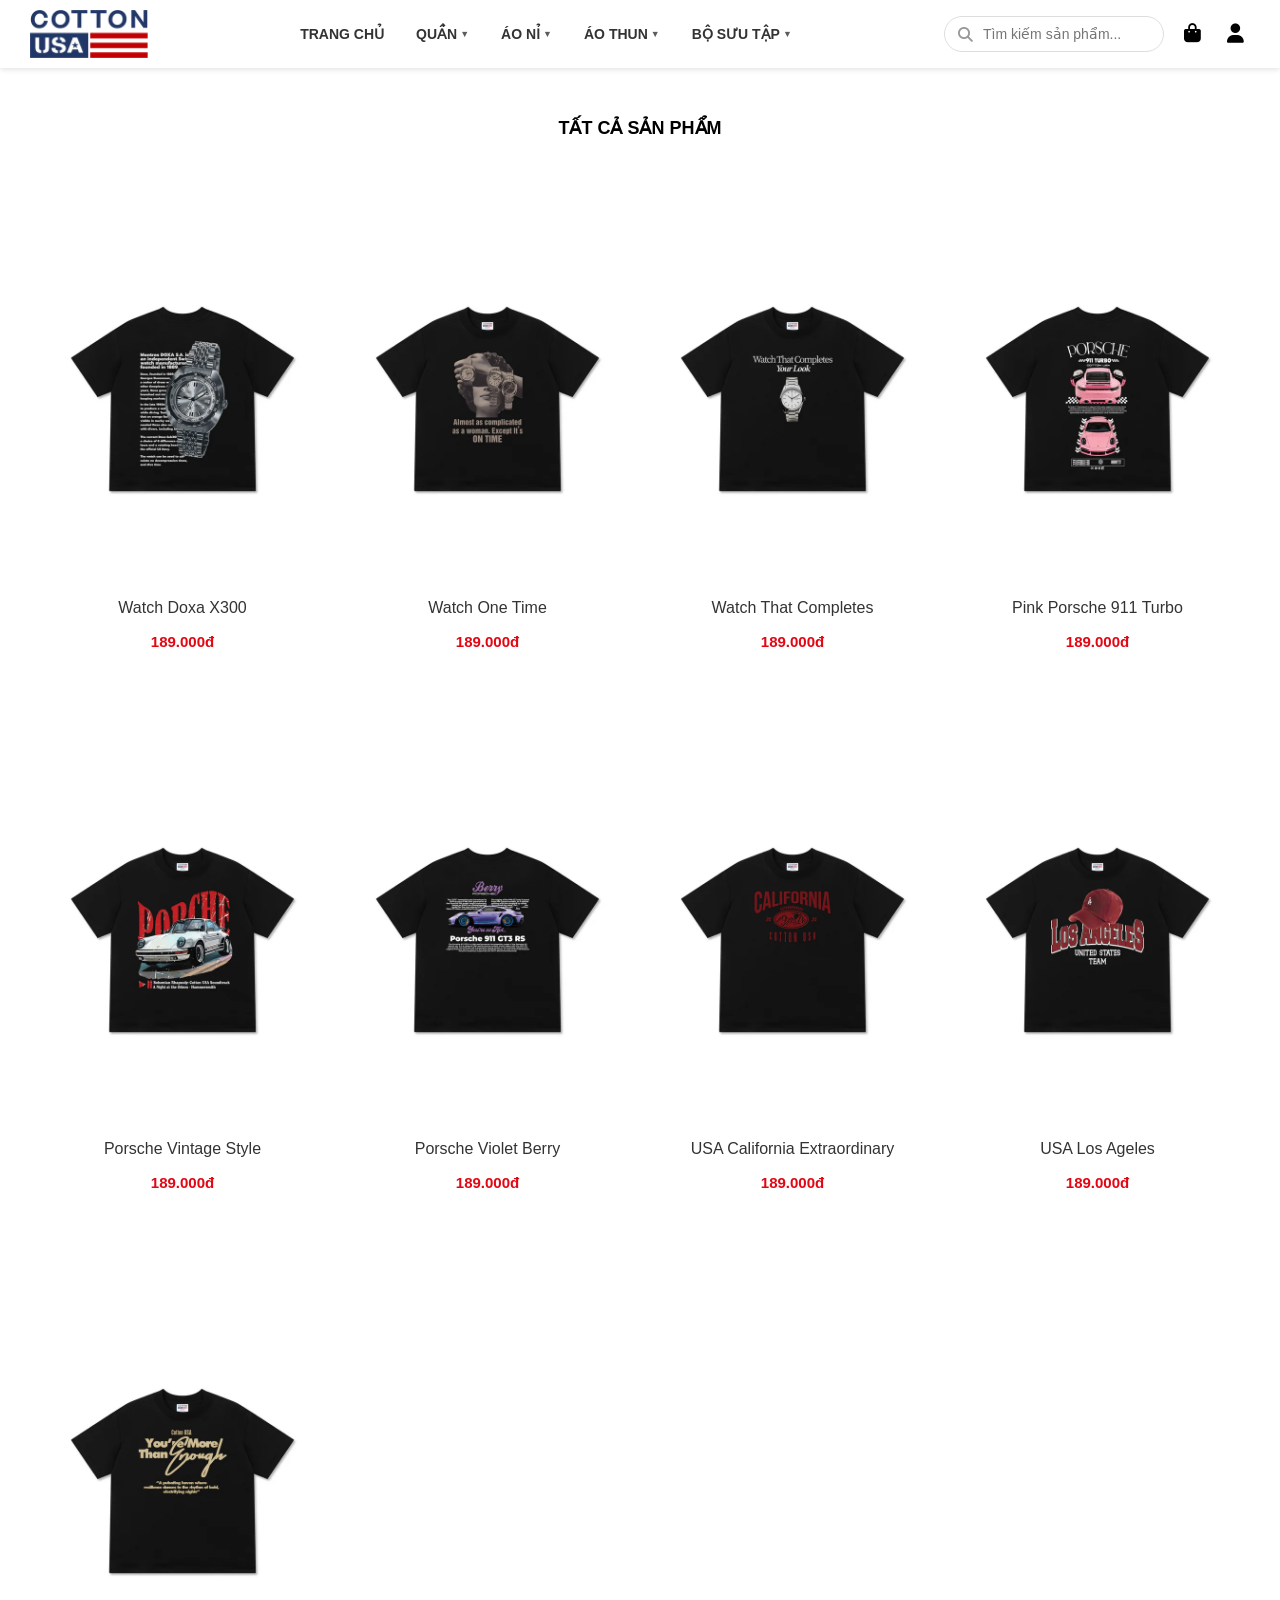
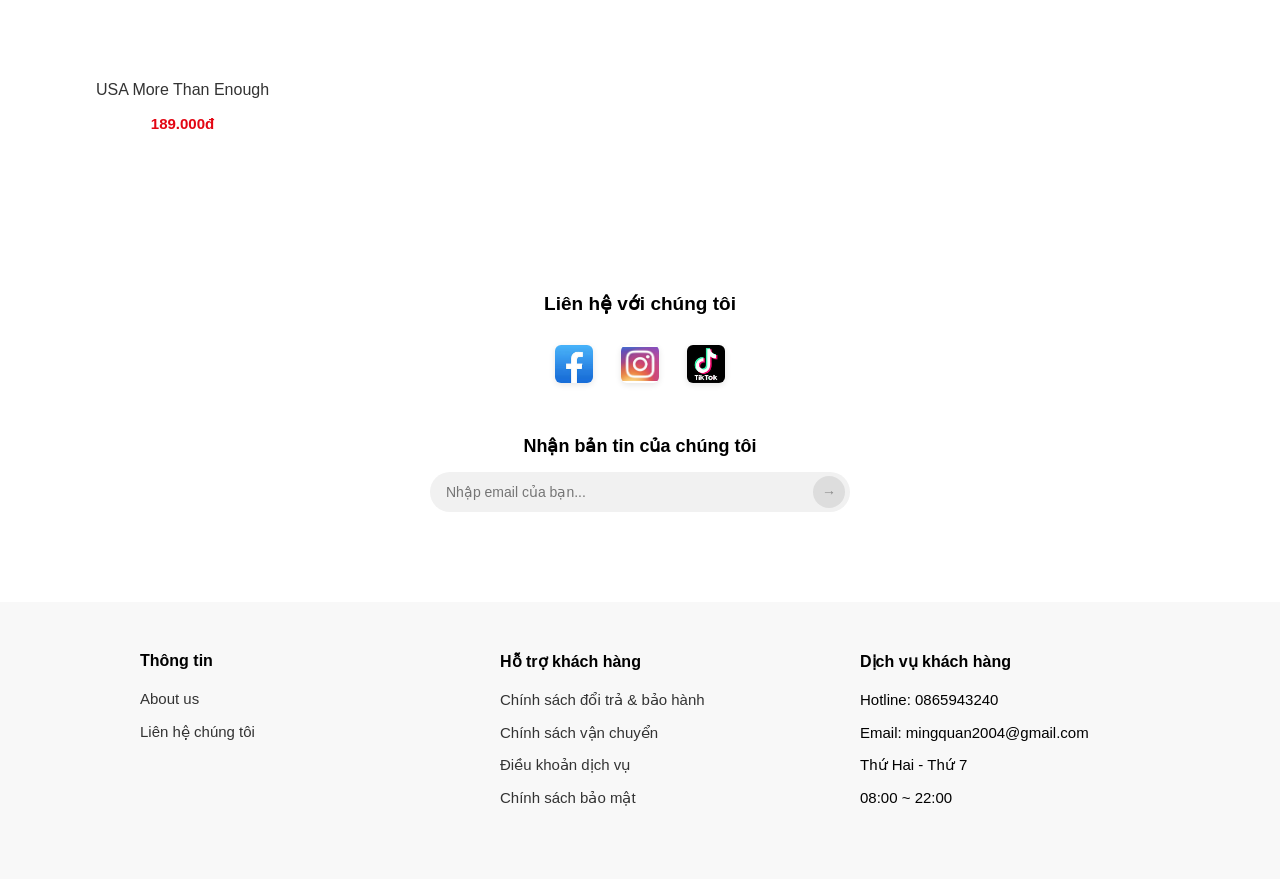
==== commit b2ba5b17: "init project" ====
--- a/aothun.html
+++ b/aothun.html
@@ -17,7 +17,7 @@
         <div class="logo">
             <img src="images/logo.avif" alt="Cotton USA">
         </div>
-        <ul class="MENU">
+       <ul class="MENU">
             <li><a href="index.html">TRANG CHỦ</a></li>
             <li class="has-submenu">
                 <a href="quan.html">QUẦN <span class="arrow">▼</span></a>
@@ -27,23 +27,26 @@
                 </ul>
             </li>
             <li class="has-submenu">
-                <a href="sweater.html">SWEATERS <span class="arrow">▼</span></a>
+                <a href="#">ÁO NỈ <span class="arrow">▼</span></a>
                 <ul class="sub-menu">
-                    <li><a href="sweater.html?id=US001">University Sweater</a></li>
-                    <li><a href="sweater.html?id=CS001">Car Sweater</a></li>
-                    <li><a href="sweater.html?id=FS001">Floral Sweater</a></li>
+                    <li><a href="sweater.html">SWEATERS <span class="arrow">▼</span></a>
+                        <ul class="sub-menu">
+                            <li><a href="sweater.html?id=US001">University Sweater</a></li>
+                            <li><a href="sweater.html?id=CS001">Car Sweater</a></li>
+                            <li><a href="sweater.html?id=FS001">Floral Sweater</a></li>
+                        </ul>
+                    </li>
+                    <li><a href="hoodies.html">HOODIES <span class="arrow">▼</span></a>
+                        <ul class="sub-menu"><li>
+                            <a href="hoodies.html?id=BH001">Basic Hoodie</a></li>
+                            <li><a href="hoodies.html?id=PH001">Porsche Hoodie</a></li>
+                            <li><a href="hoodies.html?id=USH001">USA Hoodie</a></li>
+                        </ul>
+                    </li>
                 </ul>
             </li>
             <li class="has-submenu">
-                <a href="hoodies.html">HOODIES <span class="arrow">▼</span></a>
-                <ul class="sub-menu">
-                    <li><a href="hoodies.html?id=BH001">Basic Hoodie</a></li>
-                    <li><a href="hoodies.html?id=PH001">Porsche Hoodie</a></li>
-                    <li><a href="hoodies.html?id=USAH001">USA Hoodie</a></li>
-                </ul>
-            </li>
-           <li class="has-submenu">
-                <a href="aothun.html ,">ÁO THUN <span class="arrow">▼</span></a>
+                <a href="#">ÁO THUN <span class="arrow">▼</span></a>
                 <ul class="sub-menu">
                     <li><a href="aothun.html">Áo Thun ngắn tay <span class="arrow">▼</span></a>
                         <ul class="sub-menu">
@@ -56,6 +59,27 @@
                         <ul class="sub-menu"><li>
                             <a href="aothundaitay.html?id=RP001">Áo Thun Dài Tay Rapper</a></li>
                             <li><a href="aothundaitay.html?id=POR001">Áo Thun Dài Tay Poscher</a></li>
+                            <li><a href="aothundaitay.html?id=USA001">Áo Thun Dài Tay USA</a></li>
+                        </ul>
+                    </li>
+                </ul>
+                 <li class="has-submenu">
+                <a href="#">BỘ SƯU TẬP <span class="arrow">▼</span></a>
+                <ul class="sub-menu">
+                    <li><a href="#">BỘ SƯU TẬP XE <span class="arrow">▼</span></a>
+                        <ul class="sub-menu">
+                            <li><a href="sweater.html?id=CS001">Car Sweater</a></li>
+                            <li><a href="aothun.html?id=POR001">Áo Thun Poscher</a></li>
+                            <li><a href="hoodies.html?id=PH001">Hoodie Porsche </a></li>
+                            <li><a href="aothundaitay.html?id=POR001">Áo Thun Dài Tay Poscher</a></li>
+
+                        </ul>
+                    </li>
+                    <li><a href="#">BỘ SƯU TẬP USA <span class="arrow">▼</span></a>
+                        <ul class="sub-menu"><li>
+                            <li><a href="hoodies.html?id=USAH001">Hoodie USA</a></li>
+                            <li><a href="aothundaitay.html?id=USA001">Áo Thun Dài Tay USA</a></li>
+                            <li><a href="aothun.html?id=USA001">Áo Thun USA</a></li>
                             <li><a href="aothundaitay.html?id=USA001">Áo Thun Dài Tay USA</a></li>
                         </ul>
                     </li>
--- a/style.css
+++ b/style.css
@@ -2134,4 +2134,48 @@
     color: #666;
     border-bottom: 1px solid #eee;
     padding-bottom: 10px;
+}
+/* Custom Modal thay thế alert */
+.custom-modal {
+    position: fixed;
+    top: 0;
+    left: 0;
+    width: 100%;
+    height: 100%;
+    background: rgba(0,0,0,0.5);
+    display: none;
+    justify-content: center;
+    align-items: center;
+    z-index: 10000;
+}
+.custom-modal-content {
+    background: white;
+    padding: 25px 30px;
+    border-radius: 12px;
+    text-align: center;
+    min-width: 280px;
+    max-width: 90%;
+    box-shadow: 0 10px 40px rgba(0,0,0,0.2);
+    animation: fadeInScale 0.2s ease;
+}
+.custom-modal-content p {
+    margin: 0 0 20px 0;
+    font-size: 16px;
+    color: #333;
+}
+.custom-modal-content button {
+    background: #007bff;
+    color: white;
+    border: none;
+    padding: 8px 25px;
+    border-radius: 6px;
+    cursor: pointer;
+    font-size: 14px;
+}
+.custom-modal-content button:hover {
+    background: #0056b3;
+}
+@keyframes fadeInScale {
+    from { opacity: 0; transform: scale(0.9); }
+    to { opacity: 1; transform: scale(1); }
 }
